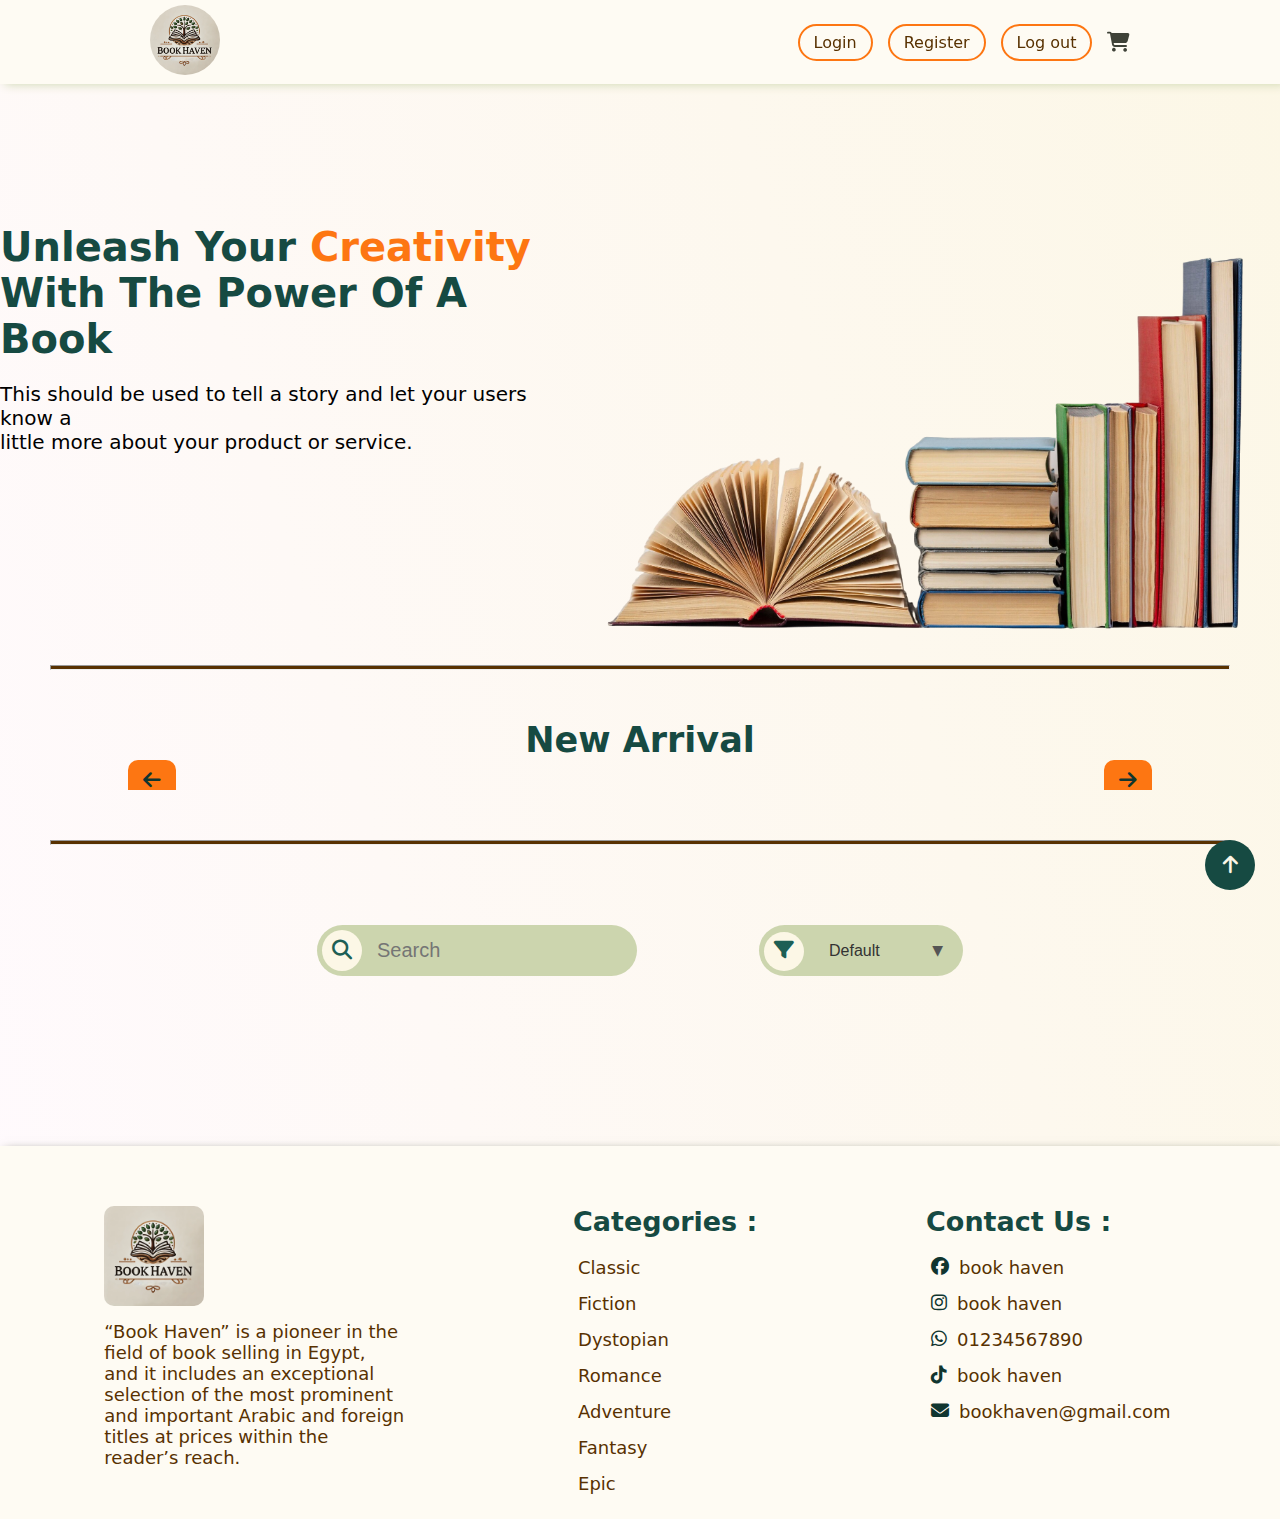
==== index.html @ fd96651d "add categories.css in style.css and delete categories.css add links to cart and Favorites in main.js" ====
<!DOCTYPE html>
<html lang="en">
  <head>
    <meta charset="UTF-8" />
    <meta name="viewport" content="width=device-width, initial-scale=1.0" />
    <link rel="stylesheet" href="css/all.css" />
    <link rel="stylesheet" href="css/style.css" />
    <link rel="icon" href="../../assets/img/logo_circle.png" />

    <title>Book Haven</title>
  </head>
  <body>
    <header>
      <div class="head">
        <a href="#"> <img src="assets/img/logo.svg" class="logo" alt="" /></a>
        <nav>
          <ul id="navLinks"></ul>
        </nav>
        <div class="head-btns">
          <a href="/modules/login/login.html" id="login" class="login">Login</a>
          <a href="/modules/register/register.html" id="register" class="register"
            >Register</a
          >
          <a href="index.html" id="logout" class="logout">Log out</a>
          <a href="./modules/shopping_cart/shopping_cart.html"><i class="fa-solid fa-cart-shopping"></i></a>
        </div>
      </div>
    </header>
    <main>
      <section class="section1">
        <div>
          <h1>
            Unleash Your <span>Creativity</span> <br />
            With The Power Of A Book
          </h1>
          <p>
            This should be used to tell a story and let your users know a <br />
            little more about your product or service.
          </p>
        </div>
        <div class="secton1-img">
          <img
            src="assets/img/creative-composition-world-book-day.png"
            alt="" />
        </div>
      </section>
      <hr />
      <section id="slider-container">
        <h2 class="new">New Arrival</h2>
        <button class="slider-left-btn">
          <i class="fa-solid fa-arrow-left"></i>
        </button>
        <div id="slider">
          <div class="slider-track"></div>
        </div>
        <button class="slider-right-btn">
          <i class="fa-solid fa-arrow-right"></i>
        </button>
      </section>
      <hr />
      <section class="filters">
        <div class="search-bar">
          <span class="magnifying"
            ><i class="fa-solid fa-magnifying-glass"></i
          ></span>
          <input
            type="search"
            class="search"
            id="search"
            placeholder="Search" />
        </div>
        <!---------------------------------  FILTERS  ------------------------------------------------->

        <div class="filter-bar">
          <label for="filter">
            <span class="filter"><i class="fa-solid fa-filter"></i></span>
          </label>
          <div class="custom-select-wrapper">
            <select id="options" class="custom-select">
              <option value="default">Default</option>
              <option value="High To Low">High To Low</option>
              <option value="Low To High">Low To High</option>
            </select>
          </div>
        </div>
      </section>

      <section id="cards"></section>
    </main>

    <div id="arrow" class="arrow"><i class="fa-solid fa-arrow-up"></i></div>

    <footer id="footer">
      <div>
        <img src="assets/img/logo.svg" alt="" />
        <p>
          “Book Haven” is a pioneer in the field of book selling in Egypt, and
          it includes an exceptional selection of the most prominent and
          important Arabic and foreign titles at prices within the reader’s
          reach.
        </p>
      </div>
      <div>
        <h2>Categories :</h2>
        <ul class="cat">
          <li>Classic</li>
          <li>Fiction</li>
          <li>Dystopian</li>
          <li>Romance</li>
          <li>Adventure</li>
          <li>Fantasy</li>
          <li>Epic</li>
        </ul>
      </div>
      <div>
        <h2>Contact Us :</h2>
        <ul>
          <li>
            <a href=""><i class="fa-brands fa-facebook"></i>book haven</a>
          </li>
          <li>
            <a href=""><i class="fa-brands fa-instagram"></i>book haven</a>
          </li>
          <li>
            <a href=""><i class="fa-brands fa-whatsapp"></i>01234567890</a>
          </li>
          <li>
            <a href=""><i class="fa-brands fa-tiktok"></i>book haven</a>
          </li>
          <li>
            <a href=""
              ><i class="fa-solid fa-envelope"></i>bookhaven@gmail.com</a
            >
          </li>
        </ul>
      </div>
    </footer>
    <script type="module" src="main.js"></script>
    <script type="module" src="api/filter.js"></script>
  </body>
</html>
---- css/style.css ----
* {
    margin: 0;
    padding: 0;
    box-sizing: content-box;
}

:root {
    --mainColor: #fcf7e6;
    --color1: #7f5539;
    --color2: #CCD5AE;
    --color3: #6b705c;
    --color4: #3f4238;
    --color5: #10352f;
    --color6: #164a42;
    --color7: #1d5f55;
}

html {
    scroll-behavior: smooth;
}

/*********************************************************HOME PAGE********************************************************/
body {
    /* background-color: var(--mainColor); */
    background-image: linear-gradient(253deg, var(--mainColor), #fffafe);
    font-family: system-ui, -apple-system, BlinkMacSystemFont, 'Segoe UI', Roboto, Oxygen, Ubuntu, Cantarell, 'Open Sans', 'Helvetica Neue', sans-serif;
}

header {
    position: sticky;
    top: 0;
    margin-bottom: 30px;
    z-index: 100;
}

.head {
    display: flex;
    align-items: center;
    justify-content: space-around;
    padding: 5px;
    background-color: #fefbf3;
    box-shadow: 5px 0 10px var(--color2);
    z-index: 10;
}

.head-btns {
    display: flex;
    align-items: center;
    justify-content: center;
    gap: 15px;
}


nav {
    display: flex;
    justify-self: center;

}

.navIl,
.navLink {
    text-decoration: none;
    color: #583101;
    font-weight: 500;
    font-size: 20px;
    transition: all 0.3s;
}


.fa-cart-shopping {
    color: var(--color4);
    font-size: 20px;
    transition: all 0.3s;

}

.logo {
    width: 70px;
    border-radius: 50%;
}

.login,
.logout,
.register {
    text-decoration: none;
    padding: 7px 14px;
    border: 2px solid #fd7612;
    border-radius: 20px;
    color: #583101;
    transition: all 0.3s;
}


/***************************************section1*********************************/

.section1 {
    display: flex;
    justify-content: center;
    gap: 20px;
    margin-top: 110px;
}

hr {
    height: 20px;
    background-color: #583101;
}

.secton1-img img {
    width: 700px;

}

.section1 h1 {
    color: #164a42;
    margin-top: 30px;
    font-size: 40px;
}

.section1 span {
    color: #fd7612;
}

.section1 p {
    margin-top: 20px;
    font-size: 20px;
}

/***************************************Search & Filter*********************************/

.filters {
    display: flex;
    justify-content: space-around;
    width: 60vw;
    margin: 60px auto;
    padding: 20px;
}

.search-bar,
.filter-bar {
    background-color: var(--color2);
    padding: 5px;
    display: flex;
    gap: 10px;
    justify-content: center;
    align-items: center;
    border-radius: 30px;
}

.fa-magnifying-glass,
.fa-filter {
    color: var(--color7);
    font-size: 20px;
}

.magnifying,
.filter {
    border-radius: 50%;
    padding: 10px;
    background-color: var(--mainColor);
}

.search {
    width: 250px;
    background: none;
    padding: 5px;
    border: none;
    font-size: 20px;
}

#filter {
    background: none;
    padding: 5px;
    border: none;
    font-size: 18px;
}

.custom-select {
    appearance: none;
    -moz-appearance: none;
    -webkit-appearance: none;
    background-color: transparent;
    border: none;
    border-radius: 5px;
    padding: 10px 40px 10px 15px;
    font-size: 16px;
    color: #333;
    cursor: pointer;
    width: 100%;
    max-width: 250px;
    position: relative;
}

.custom-select:focus {
    outline: none;
}

.custom-select-wrapper {
    position: relative;
    width: 100%;
    max-width: 250px;
}

.custom-select-wrapper::after {
    content: '▼';
    position: absolute;
    right: 15px;
    top: 50%;
    transform: translateY(-50%);
    pointer-events: none;
    color: #555;
    font-size: 14px;
    z-index: 2;
}

/***************************************BOOK CARD*********************************/
#cards {
    max-width: 1280px;
    margin: auto;
    width: 80vw;
    display: flex;
    justify-content: center;
    gap: 50px;
    flex-wrap: wrap;
    align-items: center;
    padding: 30px;
}

.book-card {
    background-color: #f8f0dd;
    width: 200px;
    height: 340px;
    border-radius: 10px;
    display: flex;
    flex-direction: column;
    justify-content: center;
    align-items: center;
    padding: 20px;
    box-shadow: 5px 5px 10px var(--color2);
    transition: all 0.3s;
    cursor: pointer;


}

.book-img {
    width: 150px;
    height: 200px;
    border-radius: 5px;
    margin: 10px;
}

.book-name {
    color: var(--color5);
    margin-top: 10px;
    text-align: center;
}

.book-auther {
    color: var(--color6);
    margin-top: 10px;
}

.book-price {
    margin-top: 10px;
    color: var(--color7);
    display: flex;
    gap: 3px;
    align-items: center;
}

.pound {
    font-size: 13px;
}

/* **************************** arrow*********************** */

.arrow {
    width: 50px;
    aspect-ratio: 1/1;
    border-radius: 50%;
    background-color: var(--color6);
    display: flex;
    align-items: center;
    justify-content: center;
    position: fixed;
    bottom: 10px;
    right: 25px;
    cursor: pointer;
    transition: all 0.3s;

}

.fa-arrow-up {
    color: var(--mainColor);
    font-size: 20px;
}

/****************************************************Slider********************************************/
#slider-container {
    display: flex;
    justify-content: center;
    align-items: center;
    width: 80%;
    overflow: hidden;
    margin: 50px auto;
    padding-top: 50px;
    position: relative;
}

#slider {
    width: 60%;
    overflow: hidden;
    position: relative;
    padding: 10px 0;
}

.slider-track {
    display: flex;
    gap: 15px;
    transition: transform 0.3s ease-in-out;
    will-change: transform;
}

.slide {
    flex: 0 0 calc((100% / 3) - (20px * 2 / 3));
    /* Divide by 3 and account for gaps */
    max-width: calc((100% / 3) - (20px * 2 / 3));
    box-sizing: border-box;
}

.slider-left-btn {
    background-color: #fd7612;
    padding: 10px 15px;
    border-radius: 10px;
    position: absolute;
    border: none;
    z-index: 20;
    left: 0;
    transition: all 0.3s;
}

.slider-right-btn {
    background-color: #fd7612;
    padding: 10px 15px;
    border-radius: 10px;
    position: absolute;
    right: 0px;
    border: none;
    z-index: 20;
    transition: all 0.3s;
}

.fa-arrow-left,
.fa-arrow-right {
    font-size: 20px;
}

.new {
    position: absolute;
    top: 0px;
    font-size: 35px;
    color: #164a42;
}

/**********************************************************  FOOTER  ***********************************************************/

footer {
    background-color: #fefbf3;
    margin-top: 30px;
    padding: 20px;
    padding-top: 60px;
    display: flex;
    box-shadow: 5px 5px 10px var(--color3);
    justify-content: space-around;
    /* align-items: center; */
    font-size: 18px;

}

footer img {
    width: 100px;
    border-radius: 10px;
}

footer p {
    width: 300px;
    color: #583101;
}

footer div {
    display: flex;
    flex-direction: column;
    gap: 15px;

}

footer a {
    text-decoration: none;
    color: #583101;
    display: flex;
    align-items: center;
    gap: 10px;
}

footer ul {
    color: #583101;
    list-style: none;
    display: flex;
    flex-direction: column;
    gap: 5px;
}

footer li {
    transition: all 0.3s;
    cursor: pointer;
    padding: 5px;

}

footer h2 {
    color: var(--color6);
}

i {
    color: var(--color5);
    transition: all 0.3s;

}




/***************************************categories-page-style*********************************/



/*************categories-head*******************/

.categories-head {
  display: flex;
  justify-content: left;
  gap: 20px;
  margin-top: 50px;
  padding-left: 60px;
}
hr {
  height: 3px;
  background-color: #583101;
  width: 92%;
  margin-left: auto;
  margin-right: auto;
}

.categories-head h1 {
  color: #164a42;
  margin-top: 30px;
  font-size: 40px;
}
.categories-head span {
  color: #fd7612;
}
.categories-head p {
  margin-top: 20px;
  font-size: 20px;
}

.categories-title {
  color: #164a42;
  margin-top: 30px;
  font-size: 40px;

  margin-left: 60px;
}



.categories-body{
  margin: auto;
  width: 90vw;
  display: flex;
  justify-content: center;
  gap: 50px;
  flex-wrap: wrap;
  align-items: center;
  padding: 30px;}
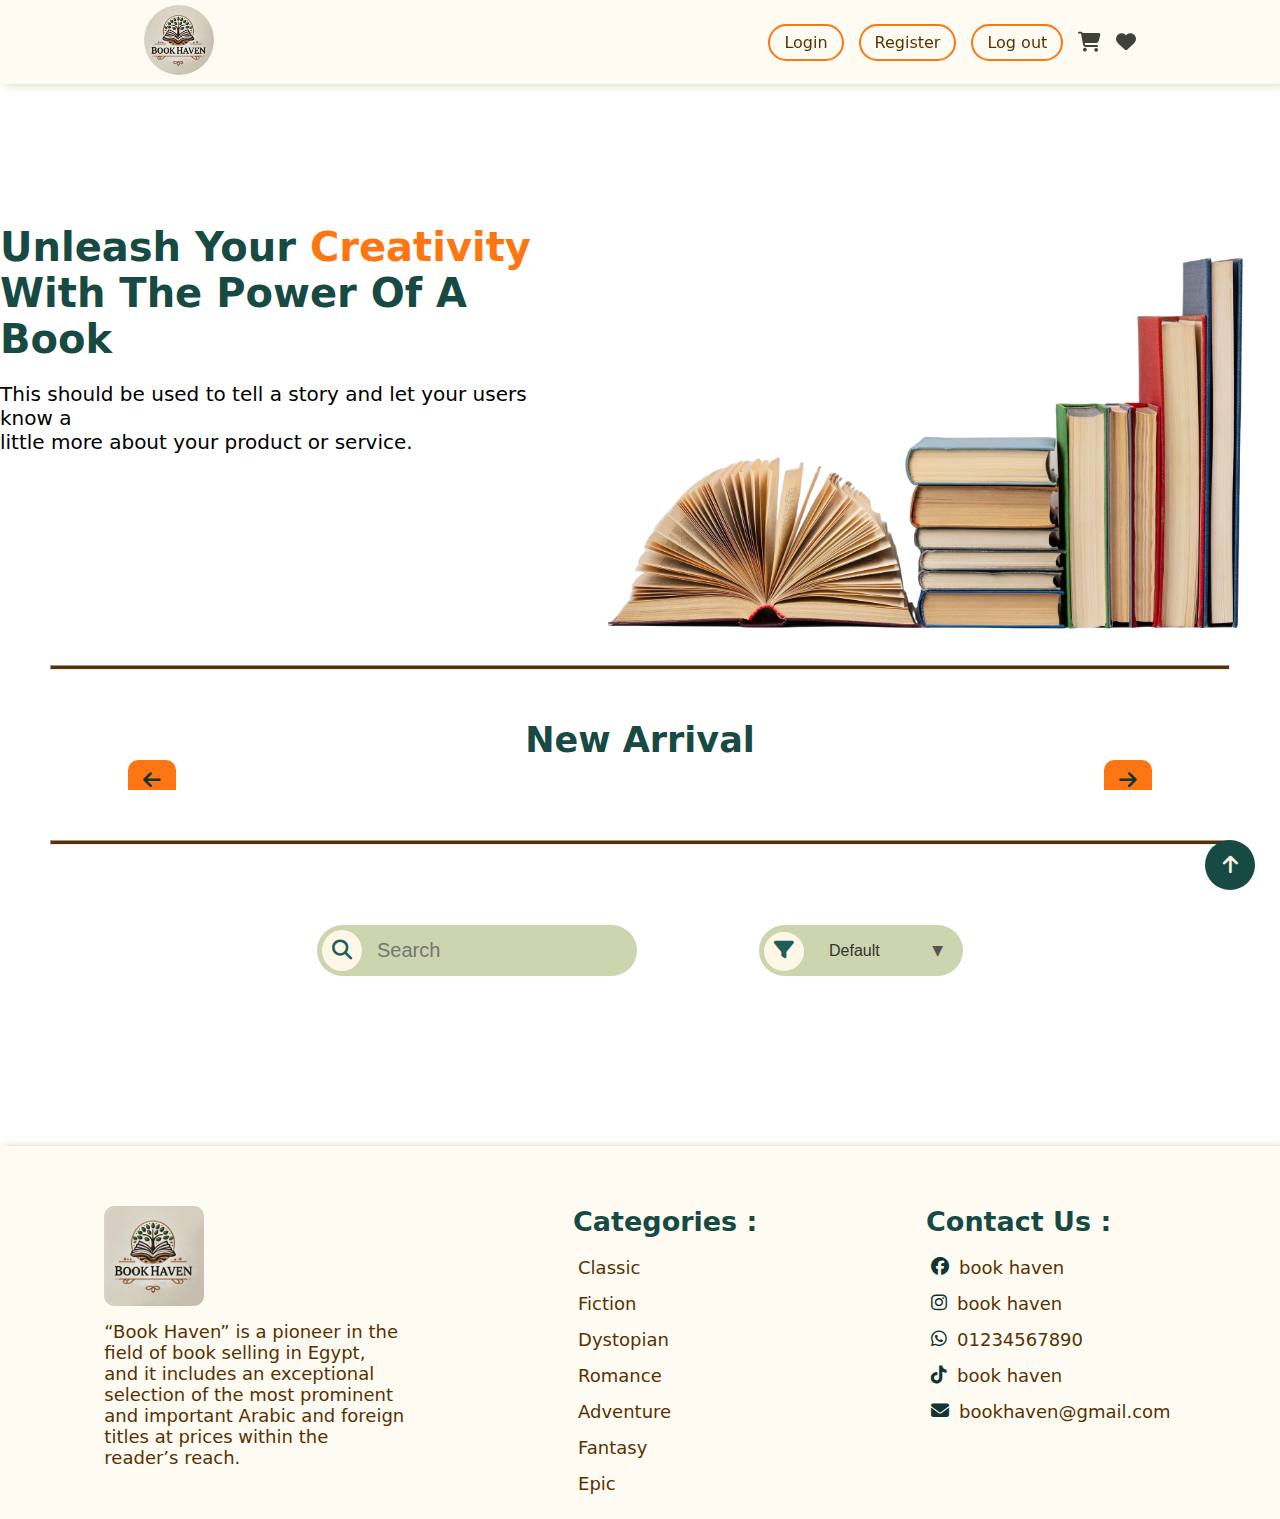
==== commit 4b9eed28: "change price and add delete to fav page" ====
--- a/index.html
+++ b/index.html
@@ -23,6 +23,8 @@
           >
           <a href="index.html" id="logout" class="logout">Log out</a>
           <a href="./modules/shopping_cart/shopping_cart.html"><i class="fa-solid fa-cart-shopping"></i></a>
+          <a href="./modules/favourites/favourite.html"><i class="fa-solid fa-heart"></i></a>
+
         </div>
       </div>
     </header>
--- a/css/style.css
+++ b/css/style.css
@@ -22,7 +22,7 @@
 /*********************************************************HOME PAGE********************************************************/
 body {
     /* background-color: var(--mainColor); */
-    background-image: linear-gradient(253deg, var(--mainColor), #fffafe);
+    background-image: linear-ient(253deg, var(--mainColor), #fffafe);
     font-family: system-ui, -apple-system, BlinkMacSystemFont, 'Segoe UI', Roboto, Oxygen, Ubuntu, Cantarell, 'Open Sans', 'Helvetica Neue', sans-serif;
 }
 
@@ -67,7 +67,7 @@
 }
 
 
-.fa-cart-shopping {
+.fa-cart-shopping, .fa-heart {
     color: var(--color4);
     font-size: 20px;
     transition: all 0.3s;
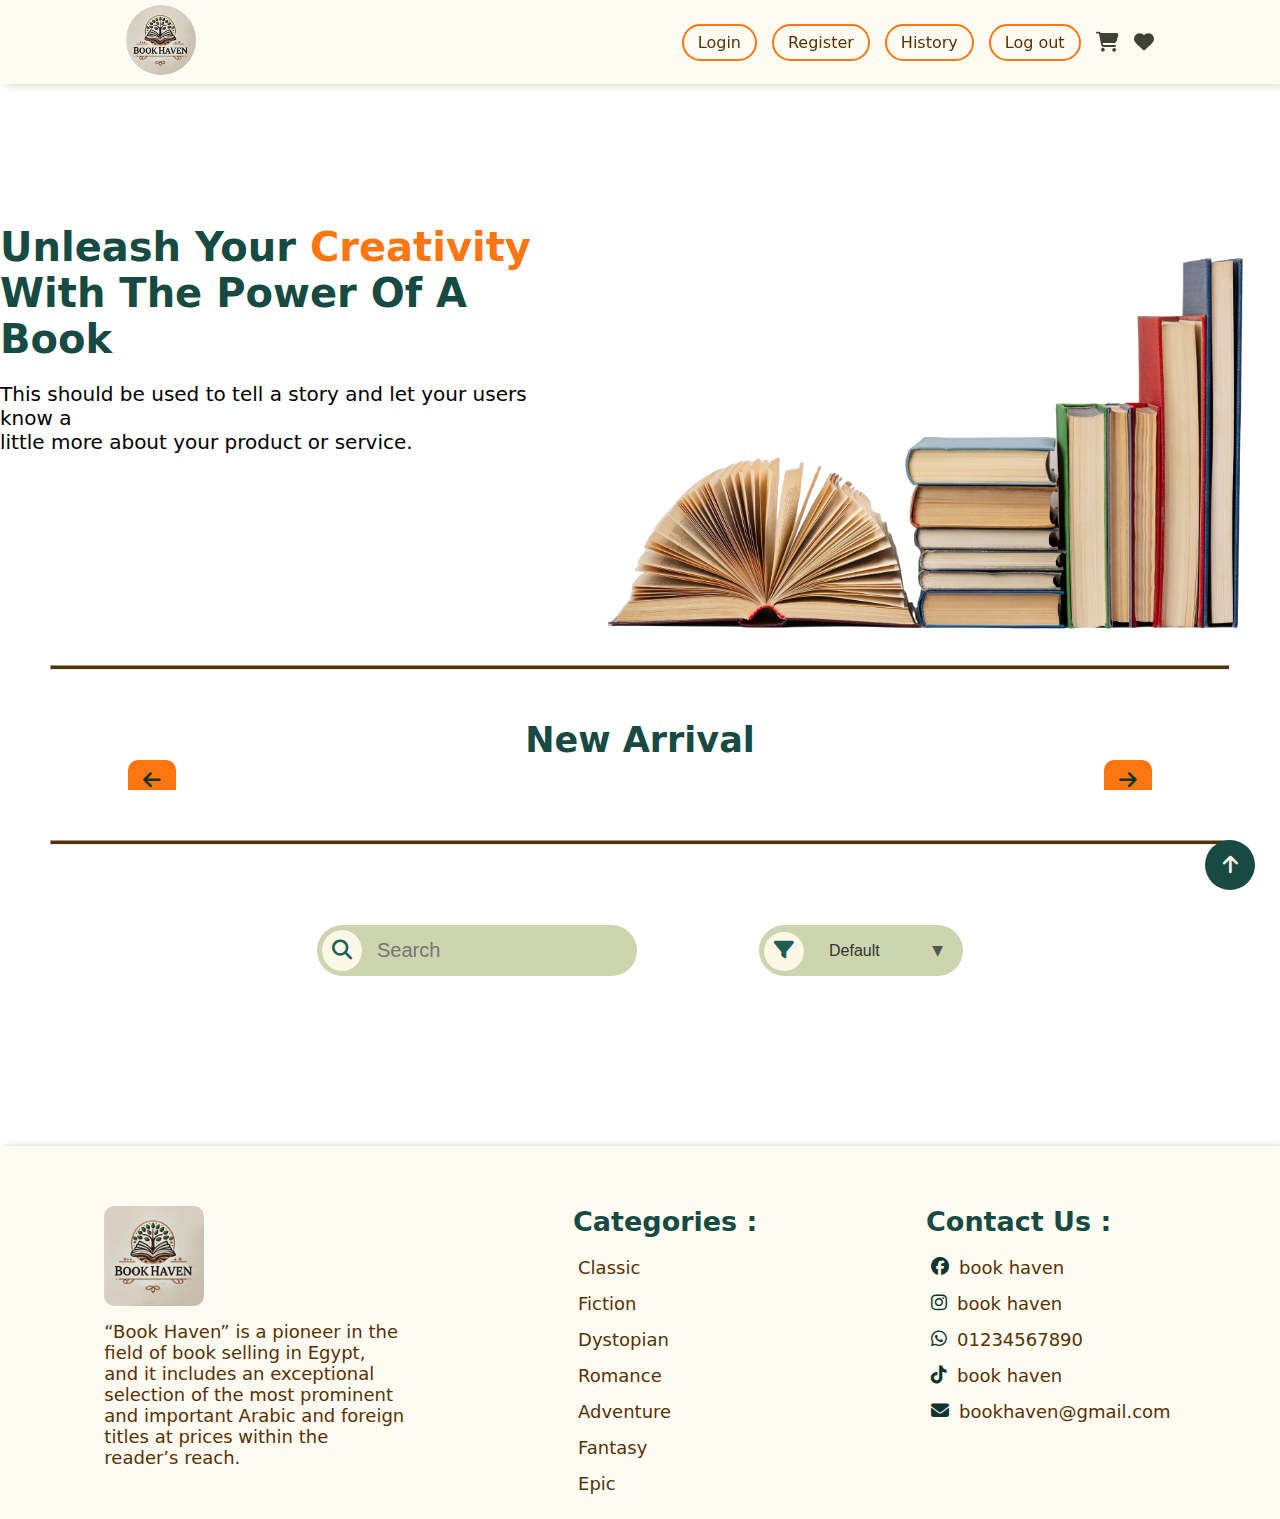
==== commit 13afda3c: "cardUpdate" ====
--- a/index.html
+++ b/index.html
@@ -21,6 +21,7 @@
           <a href="/modules/register/register.html" id="register" class="register"
             >Register</a
           >
+          <a href="/modules/card/card.html" id="register" class="register">History</a>
           <a href="index.html" id="logout" class="logout">Log out</a>
           <a href="./modules/shopping_cart/shopping_cart.html"><i class="fa-solid fa-cart-shopping"></i></a>
           <a href="./modules/favourites/favourite.html"><i class="fa-solid fa-heart"></i></a>
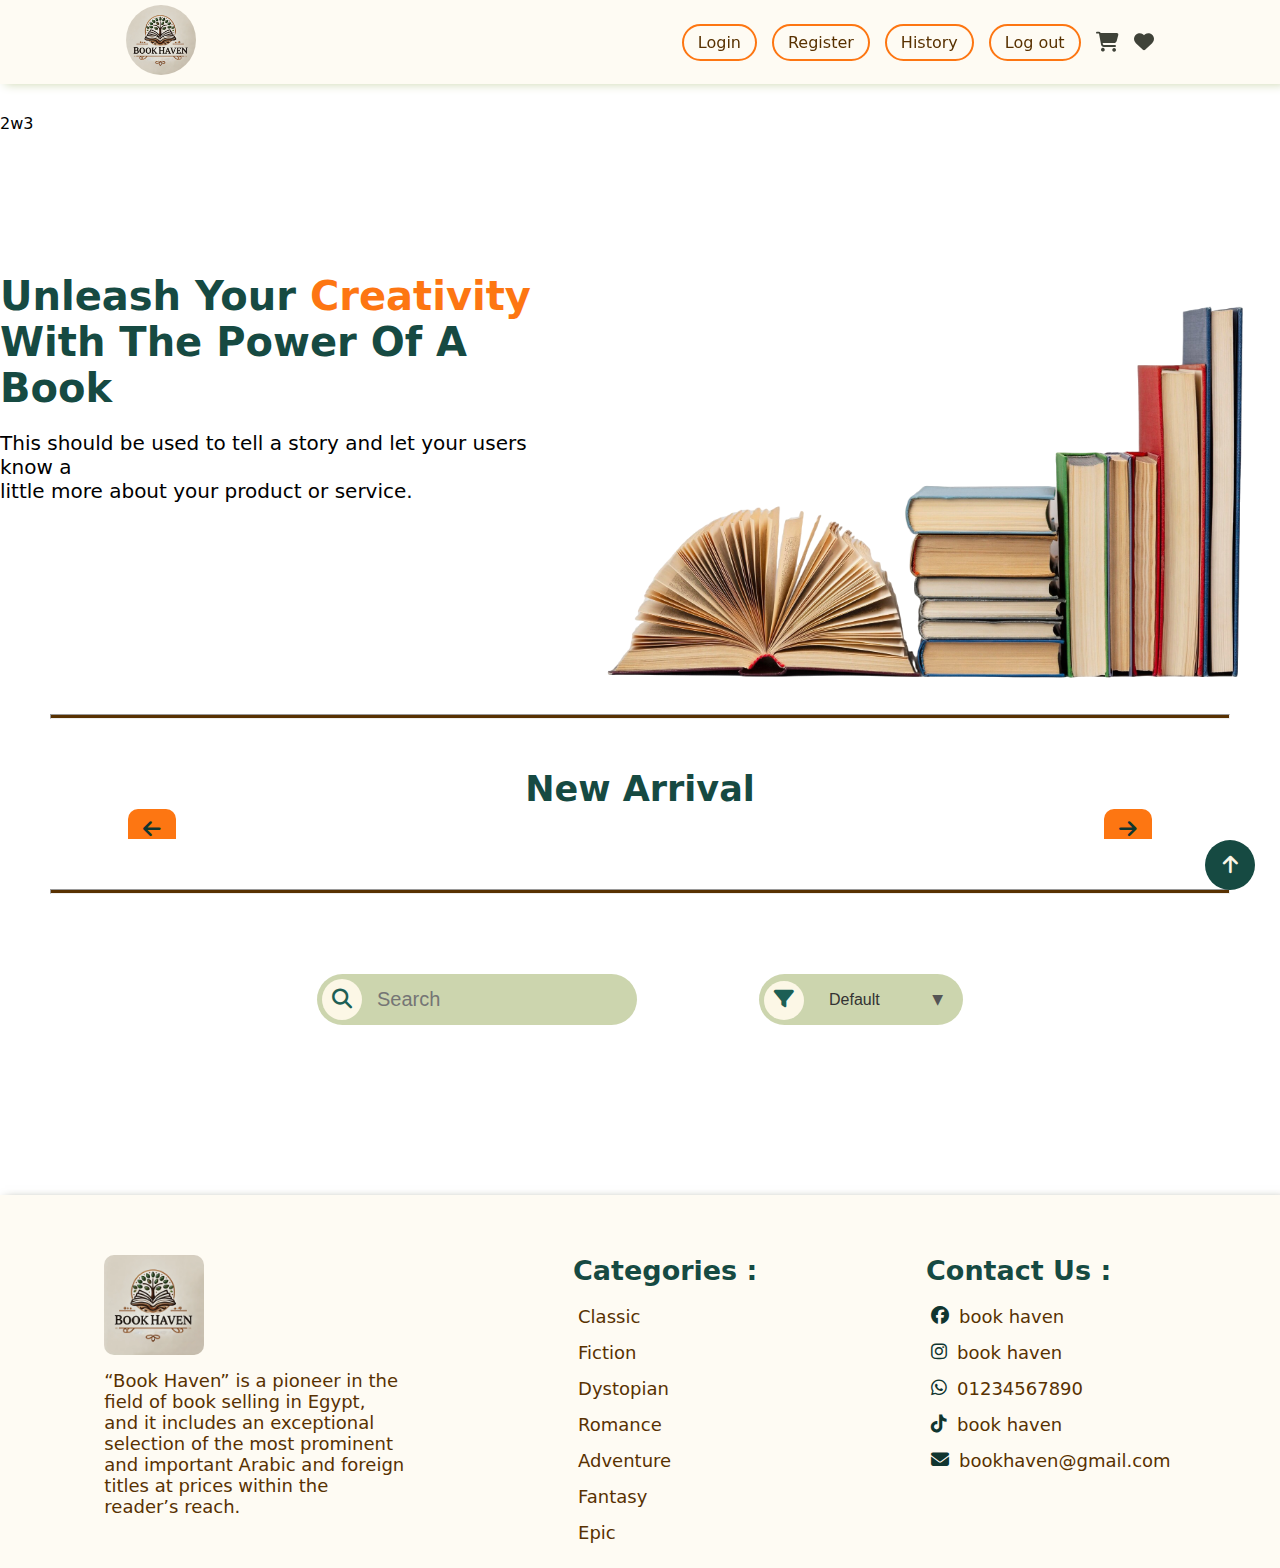
==== commit 63ec314e: "Update history button styling" ====
--- a/index.html
+++ b/index.html
@@ -18,17 +18,25 @@
         </nav>
         <div class="head-btns">
           <a href="/modules/login/login.html" id="login" class="login">Login</a>
-          <a href="/modules/register/register.html" id="register" class="register"
+          <a
+            href="/modules/register/register.html"
+            id="register"
+            class="register"
             >Register</a
           >
-          <a href="/modules/card/card.html" id="register" class="register">History</a>
+          <a href="/modules/history/history.html" id="history" class="register"
+            >History</a
+          >
           <a href="index.html" id="logout" class="logout">Log out</a>
-          <a href="./modules/shopping_cart/shopping_cart.html"><i class="fa-solid fa-cart-shopping"></i></a>
-          <a href="./modules/favourites/favourite.html"><i class="fa-solid fa-heart"></i></a>
-
+          <a href="./modules/shopping_cart/shopping_cart.html"
+            ><i class="fa-solid fa-cart-shopping"></i
+          ></a>
+          <a href="./modules/favourites/favourite.html"
+            ><i class="fa-solid fa-heart"></i
+          ></a>
         </div>
       </div>
-    </header>
+    </header>2w3
     <main>
       <section class="section1">
         <div>
@@ -44,7 +52,8 @@
         <div class="secton1-img">
           <img
             src="assets/img/creative-composition-world-book-day.png"
-            alt="" />
+            alt=""
+          />
         </div>
       </section>
       <hr />
@@ -70,7 +79,8 @@
             type="search"
             class="search"
             id="search"
-            placeholder="Search" />
+            placeholder="Search"
+          />
         </div>
         <!---------------------------------  FILTERS  ------------------------------------------------->
 
@@ -106,13 +116,14 @@
       <div>
         <h2>Categories :</h2>
         <ul class="cat">
-          <li>Classic</li>
-          <li>Fiction</li>
-          <li>Dystopian</li>
-          <li>Romance</li>
-          <li>Adventure</li>
-          <li>Fantasy</li>
-          <li>Epic</li>
+          <li><a href="./modules/categories/categories.html#Classic1">Classic</a></li>
+          <li><a href="./modules/categories/categories.html#Fiction1">Fiction</a></li>
+          <li><a href="./modules/categories/categories.html#Dystopian1">Dystopian</a></li>
+          <li><a href="./modules/categories/categories.html#Romance1">Romance</a></li>
+          <li><a href="./modules/categories/categories.html#Adventure1">Adventure</a></li>
+          <li><a href="./modules/categories/categories.html#Fantasy1">Fantasy</a></li>
+          <li><a href="./modules/categories/categories.html#Epic1">Epic</a></li>
+
         </ul>
       </div>
       <div>
--- a/css/style.css
+++ b/css/style.css
@@ -467,7 +467,7 @@
 .categories-title {
   color: #164a42;
   margin-top: 30px;
-  font-size: 40px;
+  font-size: 45px;
 
   margin-left: 60px;
 }
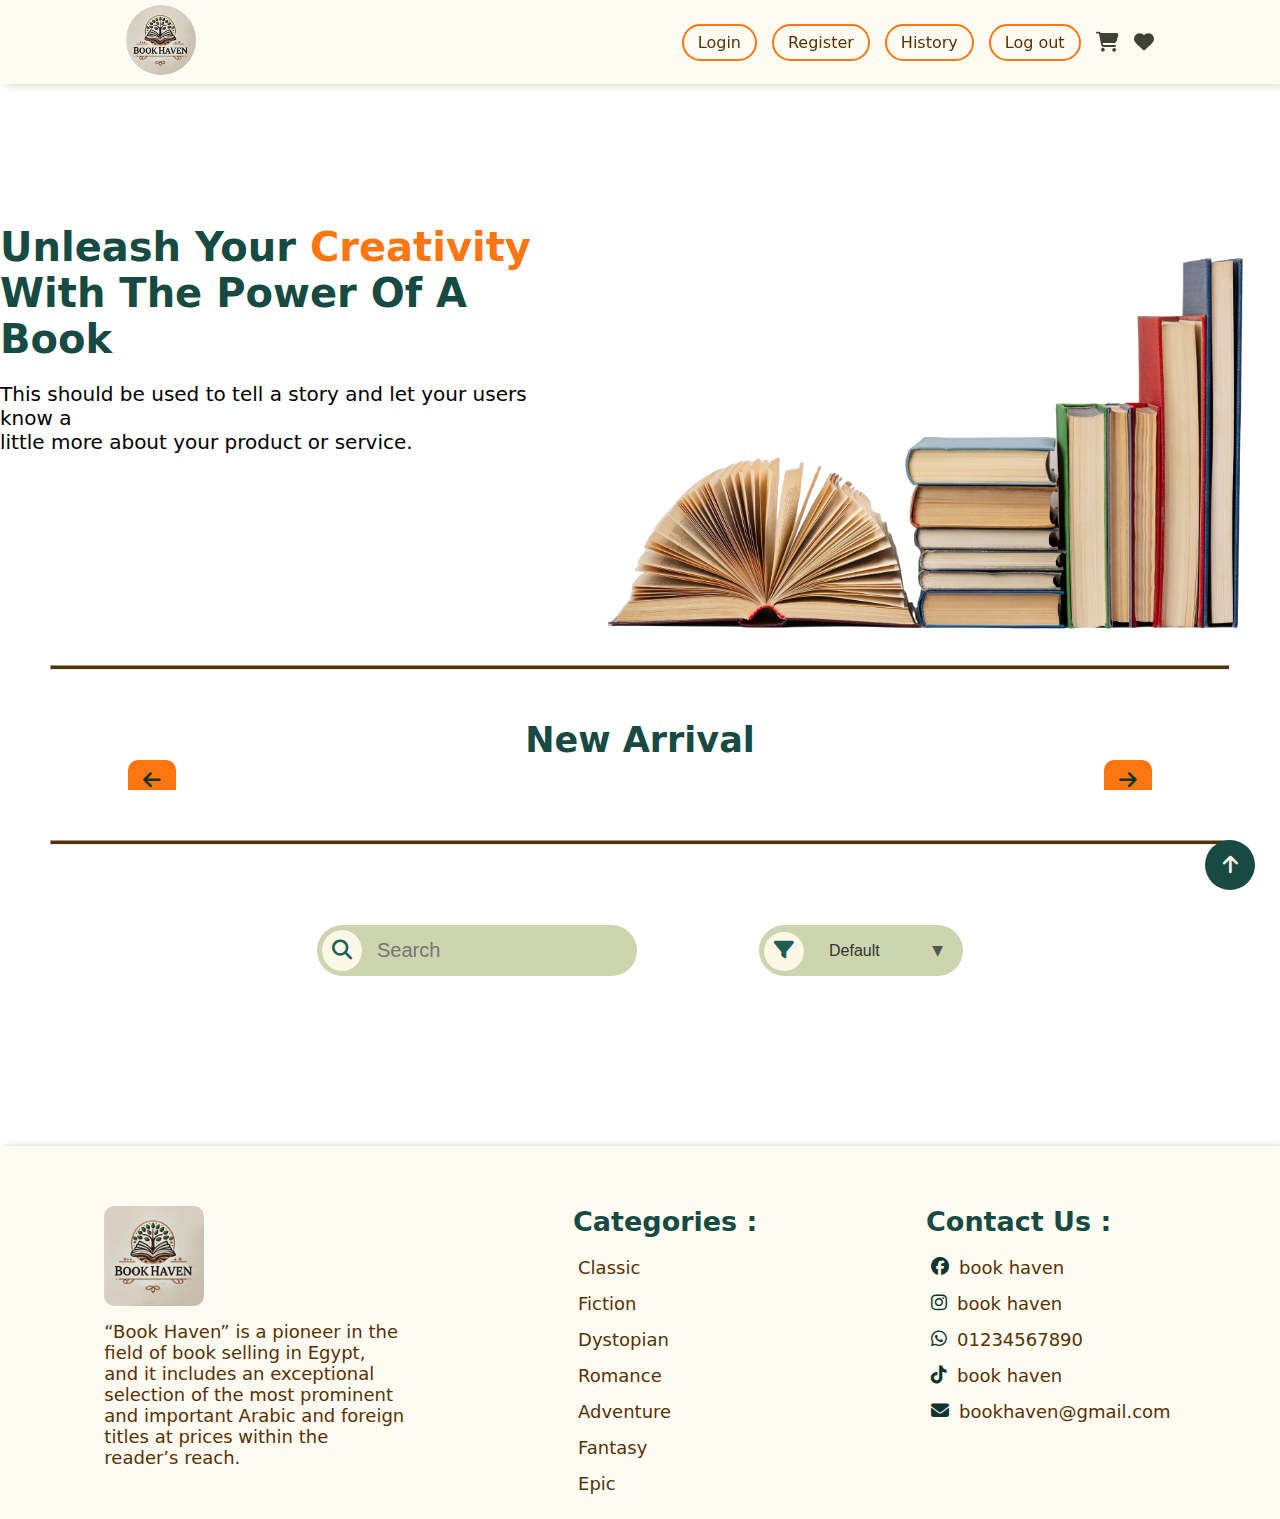
==== commit 43a110fc: "Remove navlinks function repeating" ====
--- a/index.html
+++ b/index.html
@@ -36,7 +36,7 @@
           ></a>
         </div>
       </div>
-    </header>2w3
+    </header>
     <main>
       <section class="section1">
         <div>
